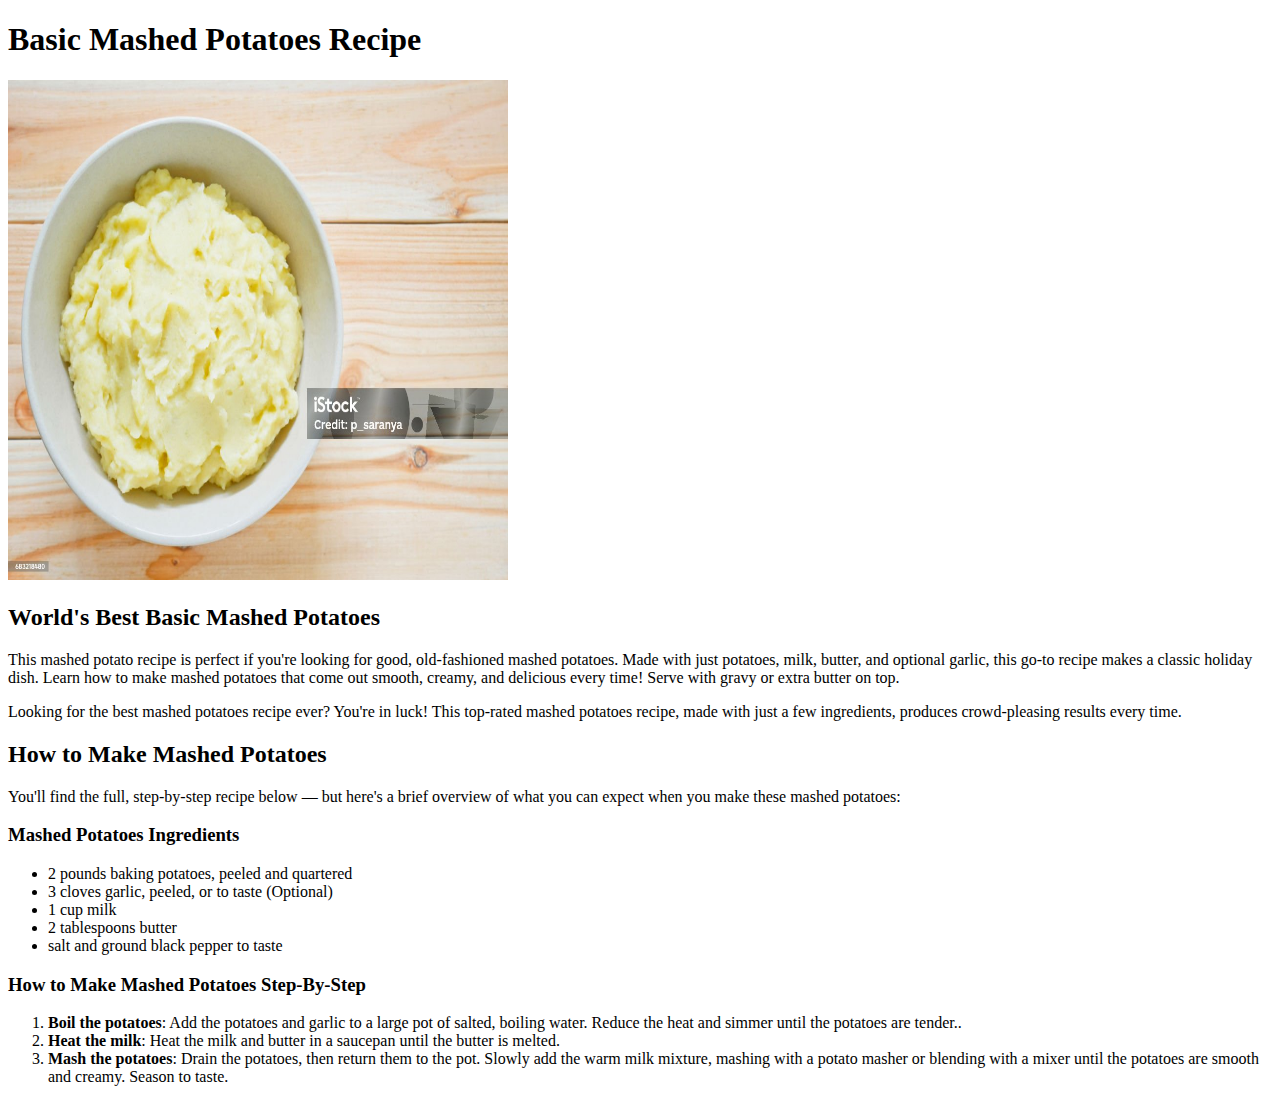
==== recipes/Basic_Mashed_Potatoes.html @ 1a480e47 "Adding the lasagne page and Basic mashed potatoes" ====
<!DOCTYPE html>
<html lang="en">

    <head>
        <meta charset="UTF-8">
        <meta name="viewport" content="width=device-width, initial-scale=1.0">
        <title>Basic Mashed Potatoes Recipe</title>
    </head>

    <body>
        <h1>Basic Mashed Potatoes Recipe</h1>
        <img src="../photos/Basic Mashed Potatoes.jpg" alt="lasagna image" width="500" height="500">
        <h2>World's Best Basic Mashed Potatoes</h2>
        <p>This mashed potato recipe is perfect if you're looking for good, old-fashioned mashed potatoes. Made with
            just potatoes, milk, butter, and optional garlic, this go-to recipe makes a classic holiday dish. Learn how
            to make mashed potatoes that come out smooth, creamy, and delicious every time! Serve with gravy or extra
            butter on top.</p>
        <p>Looking for the best mashed potatoes recipe ever? You're in luck! This top-rated mashed potatoes recipe, made
            with just a few ingredients, produces crowd-pleasing results every time.</p>
        <h2>
            How to Make Mashed Potatoes
        </h2>
        <p>You'll find the full, step-by-step recipe below — but here's a brief overview of what you can expect when you
            make these mashed potatoes:</p>

        <h3>Mashed Potatoes Ingredients</h3>
        <ul>
            <li>2 pounds baking potatoes, peeled and quartered</li>
            <li>3 cloves garlic, peeled, or to taste (Optional)</li>
            <li>1 cup milk</li>
            <li>2 tablespoons butter</li>
            <li>salt and ground black pepper to taste</li>
        </ul>

        <h3>How to Make Mashed Potatoes Step-By-Step</h3>
        <ol>
            <li><strong>Boil the potatoes</strong>: Add the potatoes and garlic to a large pot of salted, boiling water.
                Reduce the heat
                and simmer until the potatoes are tender..
            </li>
            <li><strong>Heat the milk</strong>: Heat the milk and butter in a saucepan until the butter is melted.</li>
            <li><strong>Mash the potatoes</strong>: Drain the potatoes, then return them to the pot. Slowly add the warm
                milk mixture,
                mashing with a potato masher or blending with a mixer until the potatoes are smooth and creamy. Season
                to taste.</li>

        </ol>
    </body>

</html>
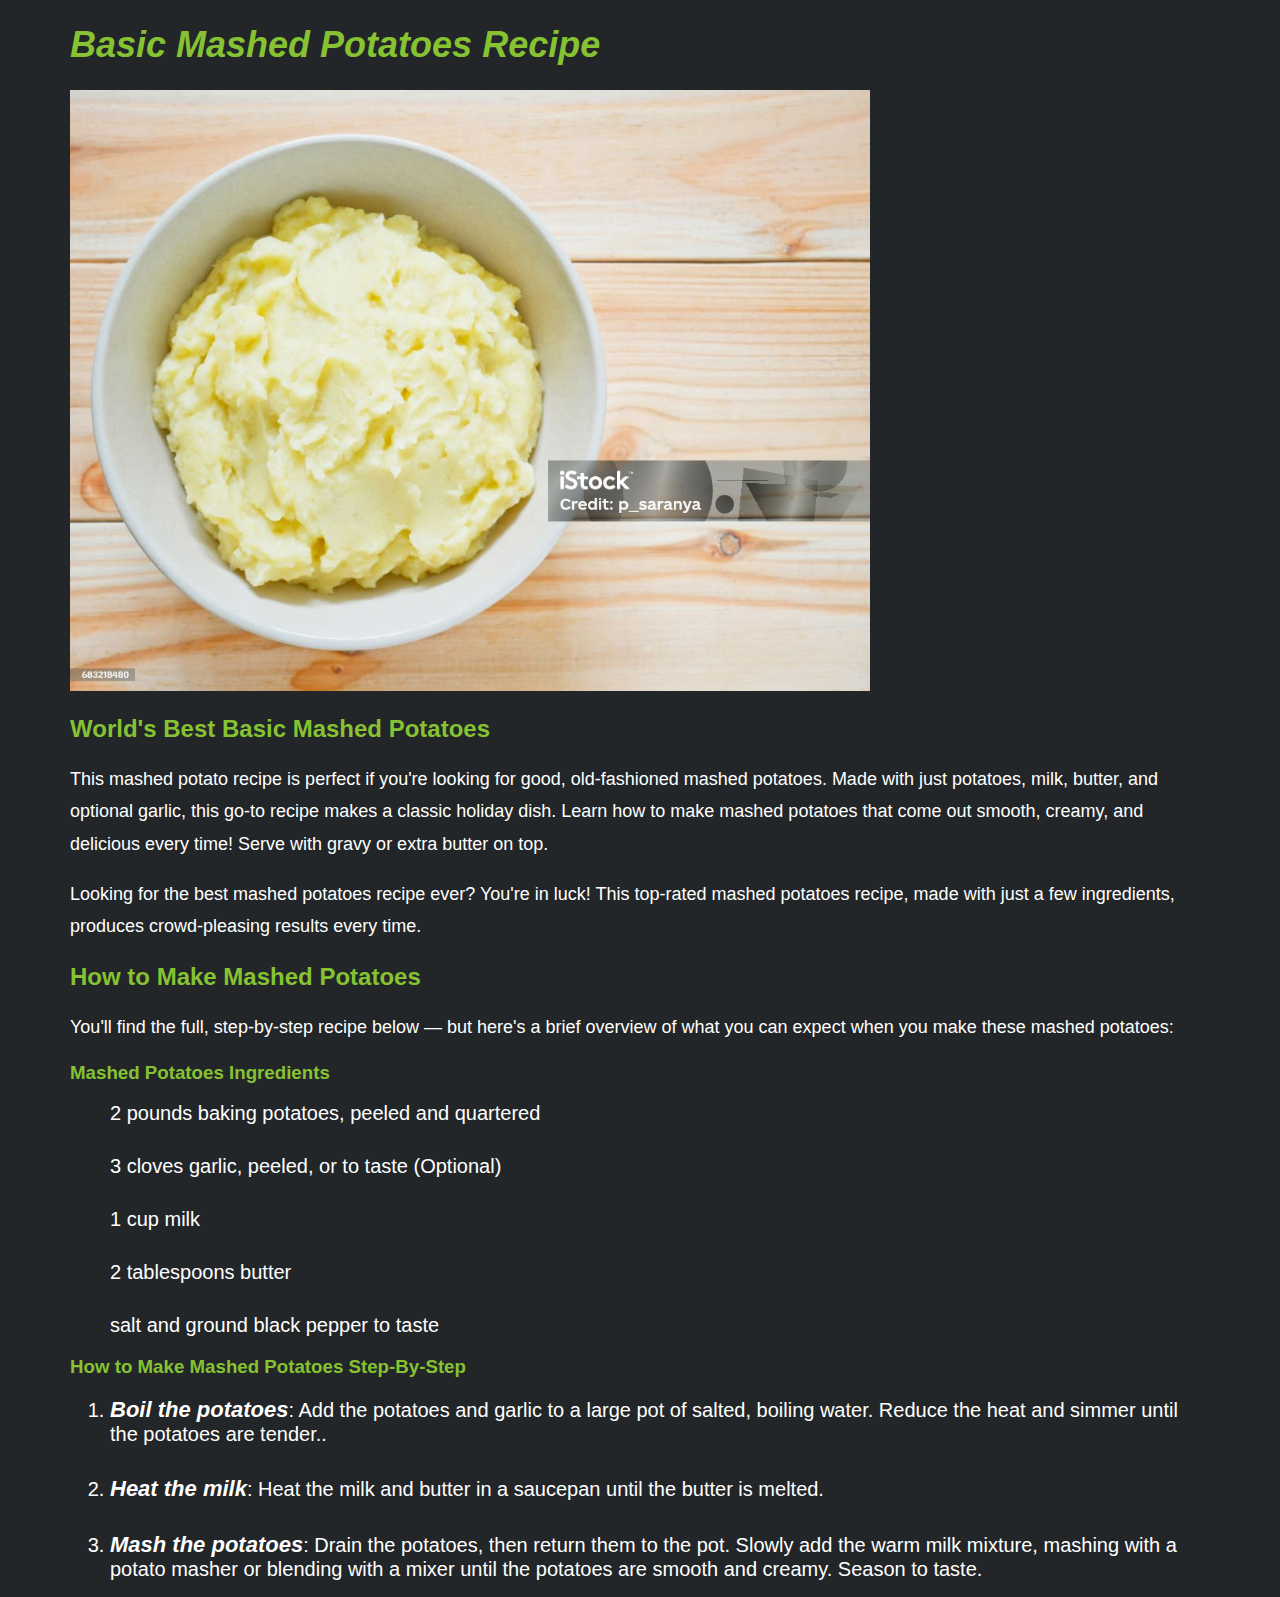
==== commit 290515fc: "Adding Styling For the Website With Css" ====
--- a/recipes/Basic_Mashed_Potatoes.html
+++ b/recipes/Basic_Mashed_Potatoes.html
@@ -5,46 +5,60 @@
         <meta charset="UTF-8">
         <meta name="viewport" content="width=device-width, initial-scale=1.0">
         <title>Basic Mashed Potatoes Recipe</title>
+        <link rel="stylesheet" href="../styles.css">
     </head>
 
     <body>
-        <h1>Basic Mashed Potatoes Recipe</h1>
-        <img src="../photos/Basic Mashed Potatoes.jpg" alt="lasagna image" width="500" height="500">
-        <h2>World's Best Basic Mashed Potatoes</h2>
-        <p>This mashed potato recipe is perfect if you're looking for good, old-fashioned mashed potatoes. Made with
-            just potatoes, milk, butter, and optional garlic, this go-to recipe makes a classic holiday dish. Learn how
-            to make mashed potatoes that come out smooth, creamy, and delicious every time! Serve with gravy or extra
-            butter on top.</p>
-        <p>Looking for the best mashed potatoes recipe ever? You're in luck! This top-rated mashed potatoes recipe, made
-            with just a few ingredients, produces crowd-pleasing results every time.</p>
-        <h2>
-            How to Make Mashed Potatoes
-        </h2>
-        <p>You'll find the full, step-by-step recipe below — but here's a brief overview of what you can expect when you
-            make these mashed potatoes:</p>
+        <div class="container">
+            <h1 class="header">Basic Mashed Potatoes Recipe</h1>
+            <div class="image"><img src="../photos/Basic Mashed Potatoes.jpg" alt="Mashed Potatoes image" width="500"
+                    height="500"></div>
 
-        <h3>Mashed Potatoes Ingredients</h3>
-        <ul>
-            <li>2 pounds baking potatoes, peeled and quartered</li>
-            <li>3 cloves garlic, peeled, or to taste (Optional)</li>
-            <li>1 cup milk</li>
-            <li>2 tablespoons butter</li>
-            <li>salt and ground black pepper to taste</li>
-        </ul>
+            <h2>World's Best Basic Mashed Potatoes</h2>
+            <p>This mashed potato recipe is perfect if you're looking for good, old-fashioned mashed potatoes. Made with
+                just potatoes, milk, butter, and optional garlic, this go-to recipe makes a classic holiday dish. Learn
+                how
+                to make mashed potatoes that come out smooth, creamy, and delicious every time! Serve with gravy or
+                extra
+                butter on top.</p>
+            <p>Looking for the best mashed potatoes recipe ever? You're in luck! This top-rated mashed potatoes recipe,
+                made
+                with just a few ingredients, produces crowd-pleasing results every time.</p>
+            <h2>
+                How to Make Mashed Potatoes
+            </h2>
+            <p>You'll find the full, step-by-step recipe below — but here's a brief overview of what you can expect when
+                you
+                make these mashed potatoes:</p>
 
-        <h3>How to Make Mashed Potatoes Step-By-Step</h3>
-        <ol>
-            <li><strong>Boil the potatoes</strong>: Add the potatoes and garlic to a large pot of salted, boiling water.
-                Reduce the heat
-                and simmer until the potatoes are tender..
-            </li>
-            <li><strong>Heat the milk</strong>: Heat the milk and butter in a saucepan until the butter is melted.</li>
-            <li><strong>Mash the potatoes</strong>: Drain the potatoes, then return them to the pot. Slowly add the warm
-                milk mixture,
-                mashing with a potato masher or blending with a mixer until the potatoes are smooth and creamy. Season
-                to taste.</li>
+            <h3>Mashed Potatoes Ingredients</h3>
+            <ul>
+                <li>2 pounds baking potatoes, peeled and quartered</li>
+                <li>3 cloves garlic, peeled, or to taste (Optional)</li>
+                <li>1 cup milk</li>
+                <li>2 tablespoons butter</li>
+                <li>salt and ground black pepper to taste</li>
+            </ul>
 
-        </ol>
+            <h3>How to Make Mashed Potatoes Step-By-Step</h3>
+            <ol>
+                <li><strong>Boil the potatoes</strong>: Add the potatoes and garlic to a large pot of salted, boiling
+                    water.
+                    Reduce the heat
+                    and simmer until the potatoes are tender..
+                </li>
+                <li><strong>Heat the milk</strong>: Heat the milk and butter in a saucepan until the butter is melted.
+                </li>
+                <li><strong>Mash the potatoes</strong>: Drain the potatoes, then return them to the pot. Slowly add the
+                    warm
+                    milk mixture,
+                    mashing with a potato masher or blending with a mixer until the potatoes are smooth and creamy.
+                    Season
+                    to taste.</li>
+
+            </ol>
+        </div>
+
     </body>
 
 </html>--- a/styles.css
+++ b/styles.css
@@ -0,0 +1,170 @@
+:root {
+  --color-dark-green: #61892f;
+  --color-bright-green: #86c232;
+  --color-dark-gray: #222629;
+  --color-medium-gray: #474b4f;
+  --color-light-gray: #6b6e70;
+}
+
+.container {
+  width: 100%;
+  padding-right: 15px;
+  padding-left: 15px;
+  margin-right: auto;
+  margin-left: auto;
+}
+
+@media (min-width: 576px) {
+  .container {
+    max-width: 540px;
+  }
+}
+
+@media (min-width: 768px) {
+  .container {
+    max-width: 720px;
+  }
+}
+
+@media (min-width: 992px) {
+  .container {
+    max-width: 960px;
+  }
+}
+
+@media (min-width: 1200px) {
+  .container {
+    max-width: 1140px;
+  }
+}
+
+@media (min-width: 1400px) {
+  .container {
+    max-width: 1320px;
+  }
+}
+
+html {
+  background-color: var(--color-dark-gray);
+  color: white;
+}
+
+ul {
+  list-style: none;
+}
+
+a {
+  text-decoration: none;
+}
+
+* {
+  font-family: Arial, Helvetica, sans-serif;
+}
+
+.header,
+.main-header {
+  font-size: 36px;
+  font-weight: 800;
+  font-style: italic;
+  color: var(--color-bright-green);
+}
+
+.main-header {
+  text-align: center;
+}
+
+.intro {
+  color: white;
+  text-align: center;
+  width: 800px;
+  line-height: 1.8;
+  font-size: 20px;
+}
+
+.main-page {
+  display: flex;
+  flex-direction: column;
+  align-items: center;
+}
+
+.recipes {
+  display: flex;
+  flex-direction: column;
+  gap: 20px;
+  border: var(--color-dark-green) solid 4px;
+  border-radius: 8px;
+  -webkit-border-radius: 8px;
+  -moz-border-radius: 8px;
+  -ms-border-radius: 8px;
+  -o-border-radius: 8px;
+  padding: 40px;
+}
+
+li a {
+  color: white;
+  border: var(--color-medium-gray) solid 2px;
+  display: inline-block;
+  width: 100%;
+  height: 100px;
+  display: flex;
+  align-items: center;
+  justify-content: center;
+  text-align: center;
+  border-radius: 8px;
+  -webkit-border-radius: 8px;
+  -moz-border-radius: 8px;
+  -ms-border-radius: 8px;
+  -o-border-radius: 8px;
+  font-size: 24px;
+}
+
+li {
+  width: 600px;
+  height: fit-content;
+}
+
+a:hover {
+  background-color: var(--color-light-gray);
+}
+
+.recipe-name {
+  text-align: center;
+}
+
+img {
+  width: 800px;
+  height: auto;
+}
+
+h2,
+h3 {
+  color: var(--color-bright-green);
+  font-weight: bold;
+}
+
+p {
+  line-height: 1.8;
+  font-size: 18px;
+}
+
+ul,
+ol {
+  display: flex;
+  flex-direction: column;
+  gap: 30px;
+}
+
+ul li {
+  font-size: 20px;
+  width: 100%;
+}
+
+strong {
+  font-size: 22px;
+  font-style: italic;
+}
+
+ol li {
+  font-size: 20px;
+  width: 100%;
+}
